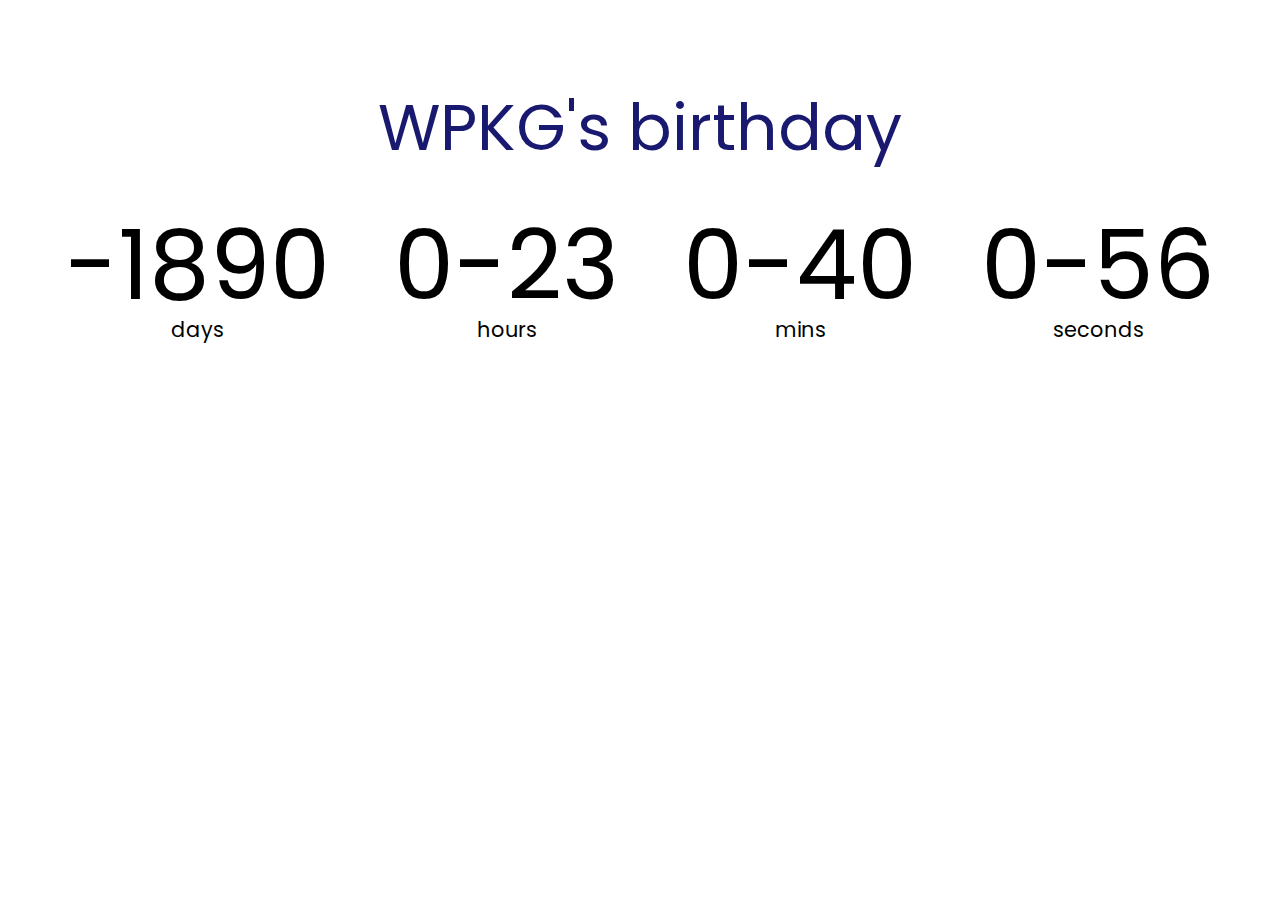
==== countdown-timer/index.html @ c480d9cc "First Commit. countdown-timer" ====
<!DOCTYPE html>
<html lang="en">
    <head>
        <meta charset="UTF-8"/>
        <meta name="viewport" content="width=device-width, initial-scale=1.0"/>
        <title>Countdown Timer</title>
        <link rel="stylesheet" href="style.css"/>
        <script src="script.js" defer></script>
    </head>
    <body>
        <h1>WPKG's birthday</h1>
        <div class="countdown-container">
            <div class="countdown-el days-c">
                <p class="text-big" id="days">0</p>
                <span>days</span>
            </div>
            <div class="countdown-el hours-c">
                <p class="text-big" id="hours">0</p>
                <span>hours</span>
            </div>
            <div class="countdown-el mins-c">
                <p class="text-big" id="mins">0</p>
                <span>mins</span>
            </div>
            <div class="countdown-el seconds-c">
                <p class="text-big" id="seconds">0</p>
                <span>seconds</span>
            </div>
        </div>
    </body>
</html>
---- countdown-timer/style.css ----
@import url('https://fonts.googleapis.com/css2?family=Poppins:ital,wght@0,400;1,200&display=swap');

* {
    box-sizing: border-box;
}

body {
    background-image: url(./snow.jpg);
    background-size: cover;
    background-position: center center;
    display: flex;
    flex-direction: column;
    align-items: center;
    min-height: 100vh;
    font-family: "Poppins", sans-serif;
    margin: 0;
}

h1 {
    font-weight: normal;
    font-size: 4rem;
    margin-top: 5rem;
    color:midnightblue;
}

.countdown-container {
    display: flex;
}

.text-big{
    font-weight: normal;
    font-size: 6rem;
    line-height: 1;
    margin: 0 2rem;
}

.countdown-el {
    text-align: center;
}

.countdown-el span {
    font-size: 1.3rem;
}
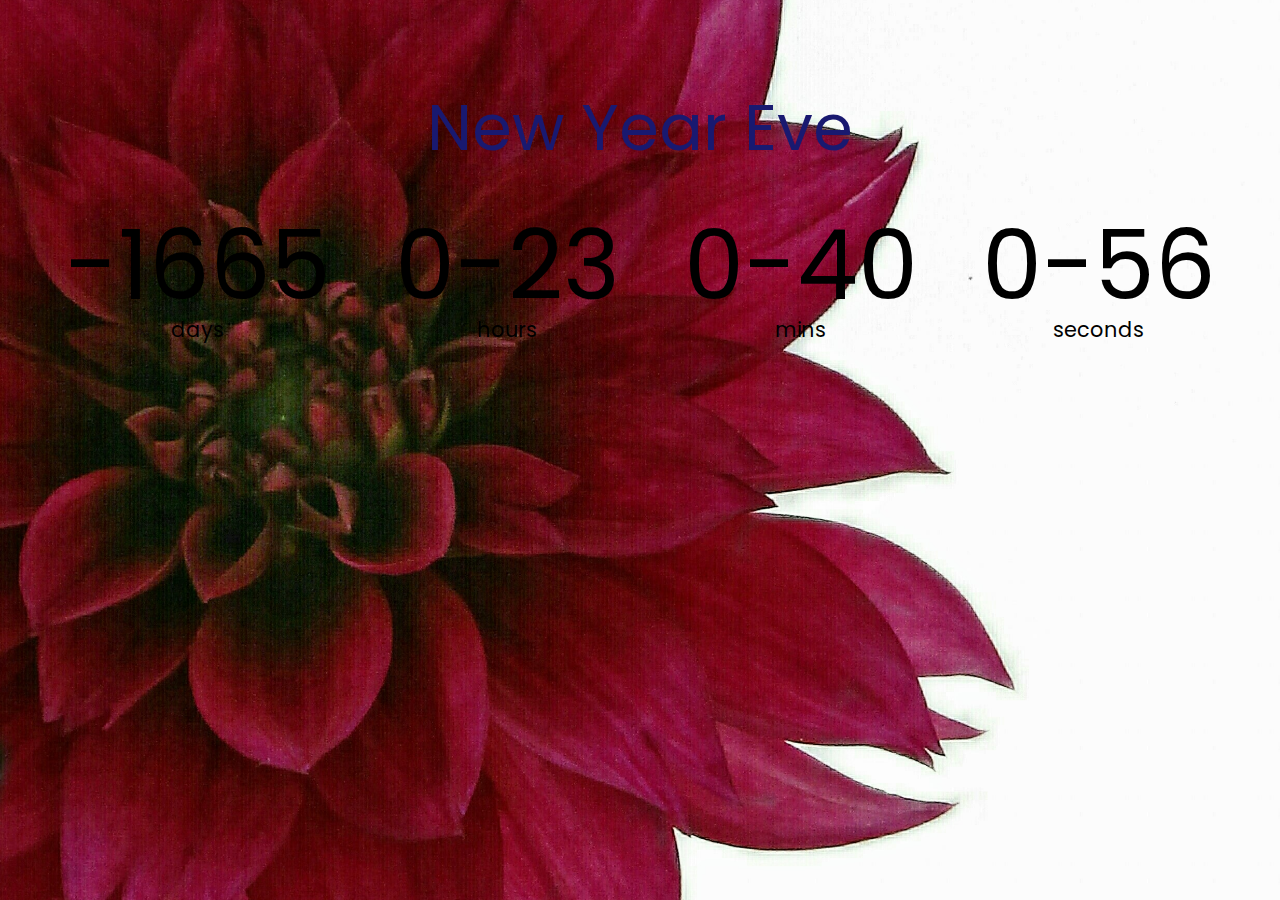
==== commit 5755ea3d: "changed backgroud img" ====
--- a/countdown-timer/index.html
+++ b/countdown-timer/index.html
@@ -8,7 +8,7 @@
         <script src="script.js" defer></script>
     </head>
     <body>
-        <h1>WPKG's birthday</h1>
+        <h1>New Year Eve</h1>
         <div class="countdown-container">
             <div class="countdown-el days-c">
                 <p class="text-big" id="days">0</p>
--- a/countdown-timer/style.css
+++ b/countdown-timer/style.css
@@ -1,43 +1,43 @@
-@import url('https://fonts.googleapis.com/css2?family=Poppins:ital,wght@0,400;1,200&display=swap');
+@import url("https://fonts.googleapis.com/css2?family=Poppins:ital,wght@0,400;1,200&display=swap");
 
 * {
-    box-sizing: border-box;
+  box-sizing: border-box;
 }
 
 body {
-    background-image: url(./snow.jpg);
-    background-size: cover;
-    background-position: center center;
-    display: flex;
-    flex-direction: column;
-    align-items: center;
-    min-height: 100vh;
-    font-family: "Poppins", sans-serif;
-    margin: 0;
+  background-image: url(./flower.jpg);
+  background-size: cover;
+  background-position: center center;
+  display: flex;
+  flex-direction: column;
+  align-items: center;
+  min-height: 100vh;
+  font-family: "Poppins", sans-serif;
+  margin: 0;
 }
 
 h1 {
-    font-weight: normal;
-    font-size: 4rem;
-    margin-top: 5rem;
-    color:midnightblue;
+  font-weight: normal;
+  font-size: 4rem;
+  margin-top: 5rem;
+  color: midnightblue;
 }
 
 .countdown-container {
-    display: flex;
+  display: flex;
 }
 
-.text-big{
-    font-weight: normal;
-    font-size: 6rem;
-    line-height: 1;
-    margin: 0 2rem;
+.text-big {
+  font-weight: normal;
+  font-size: 6rem;
+  line-height: 1;
+  margin: 0 2rem;
 }
 
 .countdown-el {
-    text-align: center;
+  text-align: center;
 }
 
 .countdown-el span {
-    font-size: 1.3rem;
-}+  font-size: 1.3rem;
+}
